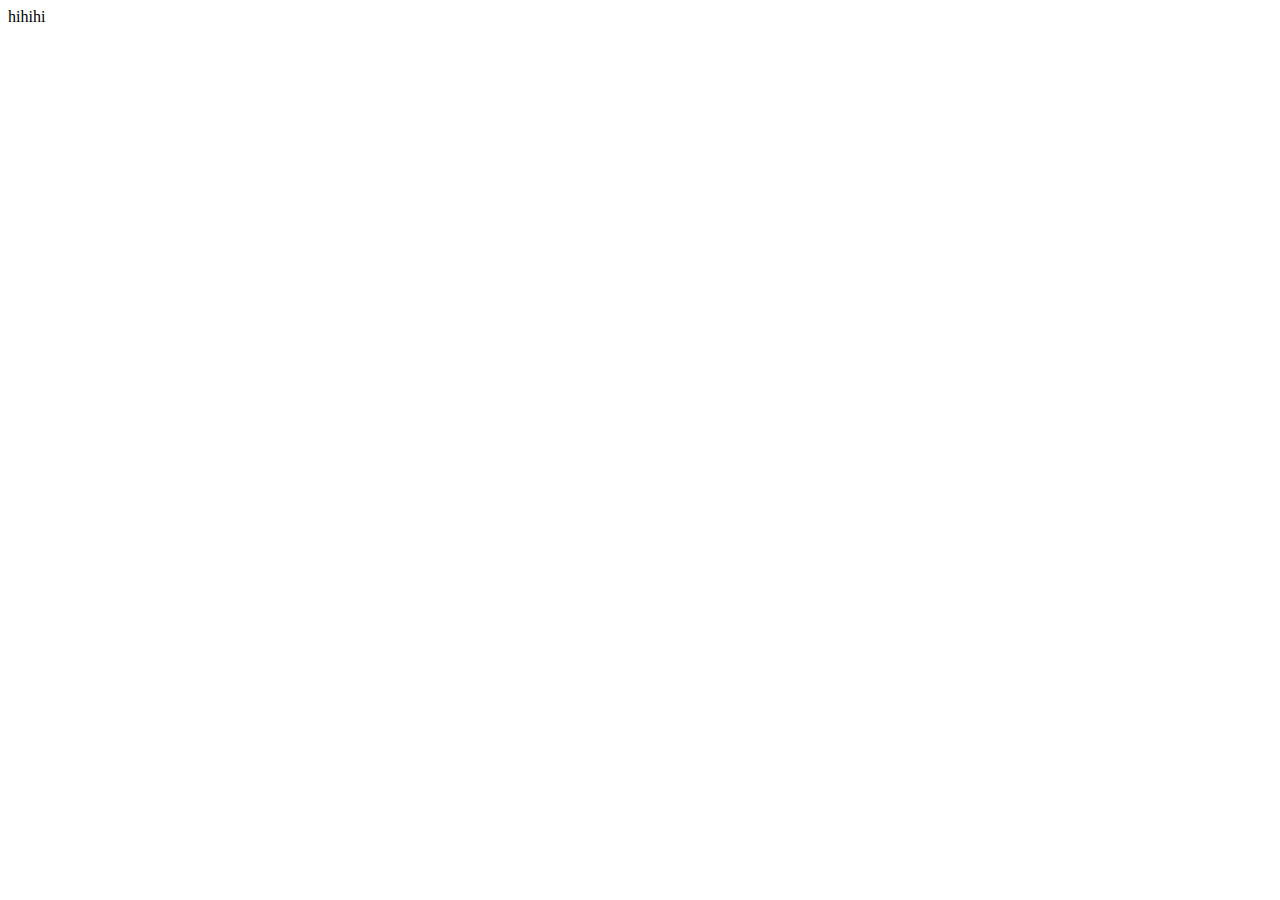
==== index.html @ 375afe0c "initial website" ====
<!DOCTYPE html>
<html ng-app="talkingbinApp">
<head>
    <meta http-equiv="Content-type" content="text/html; charset=utf-8">
    <meta name="viewport" content="width=device-width, initial-scale=1">
    <title>Togedle</title>
   
    <link href="css/app/app.css" rel="stylesheet">
    <!-- ionic framework -->
    <link href="lib/css/ionic.css" rel="stylesheet">
    
    <!-- Latest compiled and minified CSS -->
    <link href="css/bootstrap.min.css" rel="stylesheet" >
    
    <!--placeholder-->
    <script src="js/vendor/parse.min.js"></script>
    <script src="js/vendor/jquery-2.1.0.min.js"></script>
    <script src="lib/js/ionic.bundle.js"></script>
    <script src="js/app.js"></script>
    <script src="js/loginController.js"></script>
    <script src="js/trendController.js"></script>
    <script src="js/trendDetailController.js"></script>
    <script src="js/image.js"></script>
    <script src="js/parseServices.js"></script>

</head>
<body ng-app="talkingbinApp" itemscope itemtype="http://schema.org/Product">

hihihi
</body>
</html>
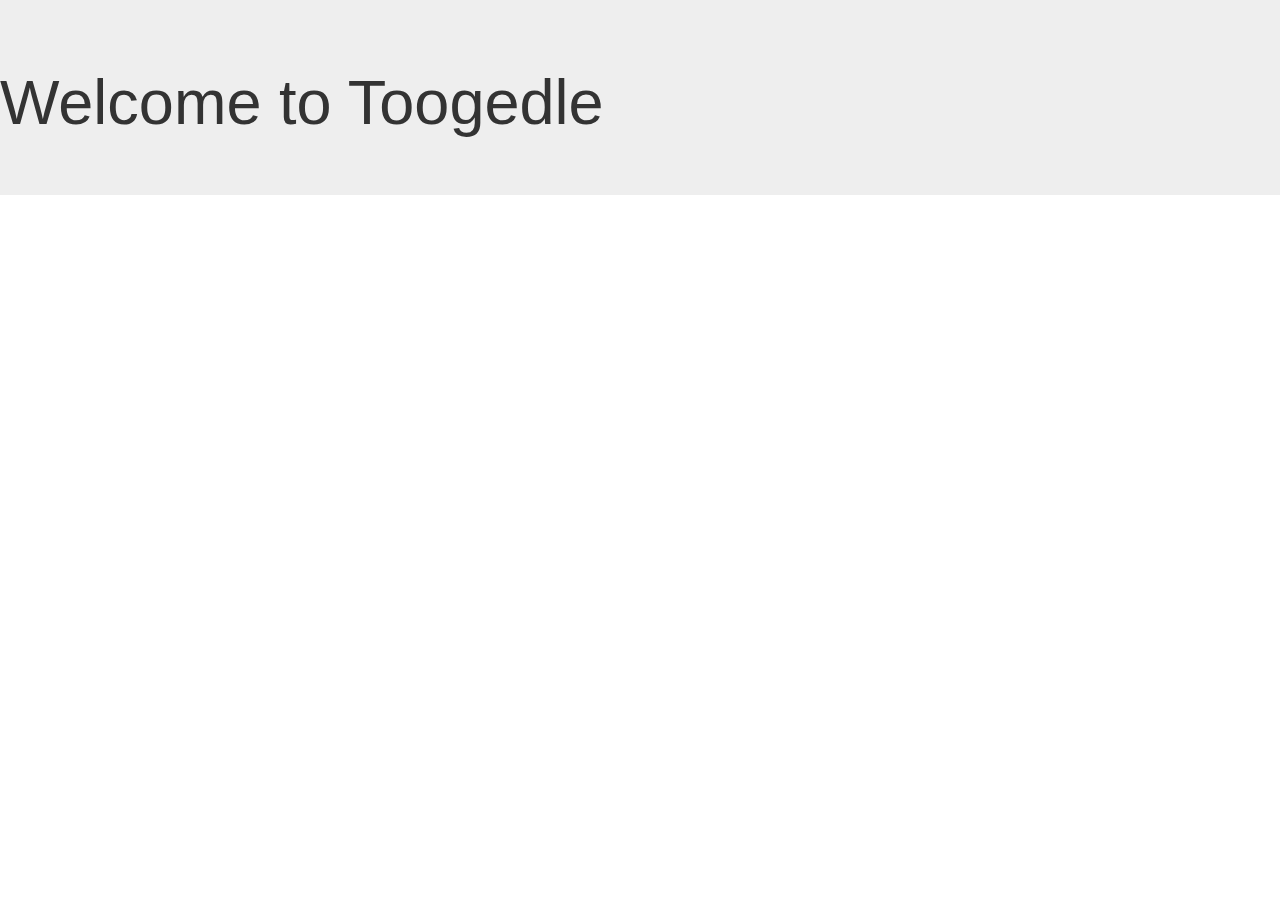
==== commit 73de1820: "loads a tile" ====
--- a/index.html
+++ b/index.html
@@ -1,31 +1,24 @@
 <!DOCTYPE html>
-<html ng-app="talkingbinApp">
+<html ng-app="togedle">
 <head>
     <meta http-equiv="Content-type" content="text/html; charset=utf-8">
-    <meta name="viewport" content="width=device-width, initial-scale=1">
     <title>Togedle</title>
-   
-    <link href="css/app/app.css" rel="stylesheet">
-    <!-- ionic framework -->
-    <link href="lib/css/ionic.css" rel="stylesheet">
     
     <!-- Latest compiled and minified CSS -->
-    <link href="css/bootstrap.min.css" rel="stylesheet" >
-    
-    <!--placeholder-->
-    <script src="js/vendor/parse.min.js"></script>
-    <script src="js/vendor/jquery-2.1.0.min.js"></script>
-    <script src="lib/js/ionic.bundle.js"></script>
-    <script src="js/app.js"></script>
-    <script src="js/loginController.js"></script>
-    <script src="js/trendController.js"></script>
-    <script src="js/trendDetailController.js"></script>
-    <script src="js/image.js"></script>
-    <script src="js/parseServices.js"></script>
+    <link rel="stylesheet" href="//netdna.bootstrapcdn.com/bootstrap/3.1.1/css/bootstrap.min.css">
+   
+    <script src="javascripts/vendor/jquery-2.1.0.min.js"></script>
+    <script src="javascripts/vendor/angular.js"></script>
+    <script src="javascripts/vendor/angular-route.js"></script>
+    <script src="javascripts/vendor/angular-ui-router.js"></script>
+    <script src="javascripts/togedle.js"></script>
+
 
 </head>
-<body ng-app="talkingbinApp" itemscope itemtype="http://schema.org/Product">
-
-hihihi
+<body>
+    <div class="jumbotron">
+        <h1>Welcome to Toogedle</h1>
+    </div>
+    <div ng-view></div>
 </body>
 </html>
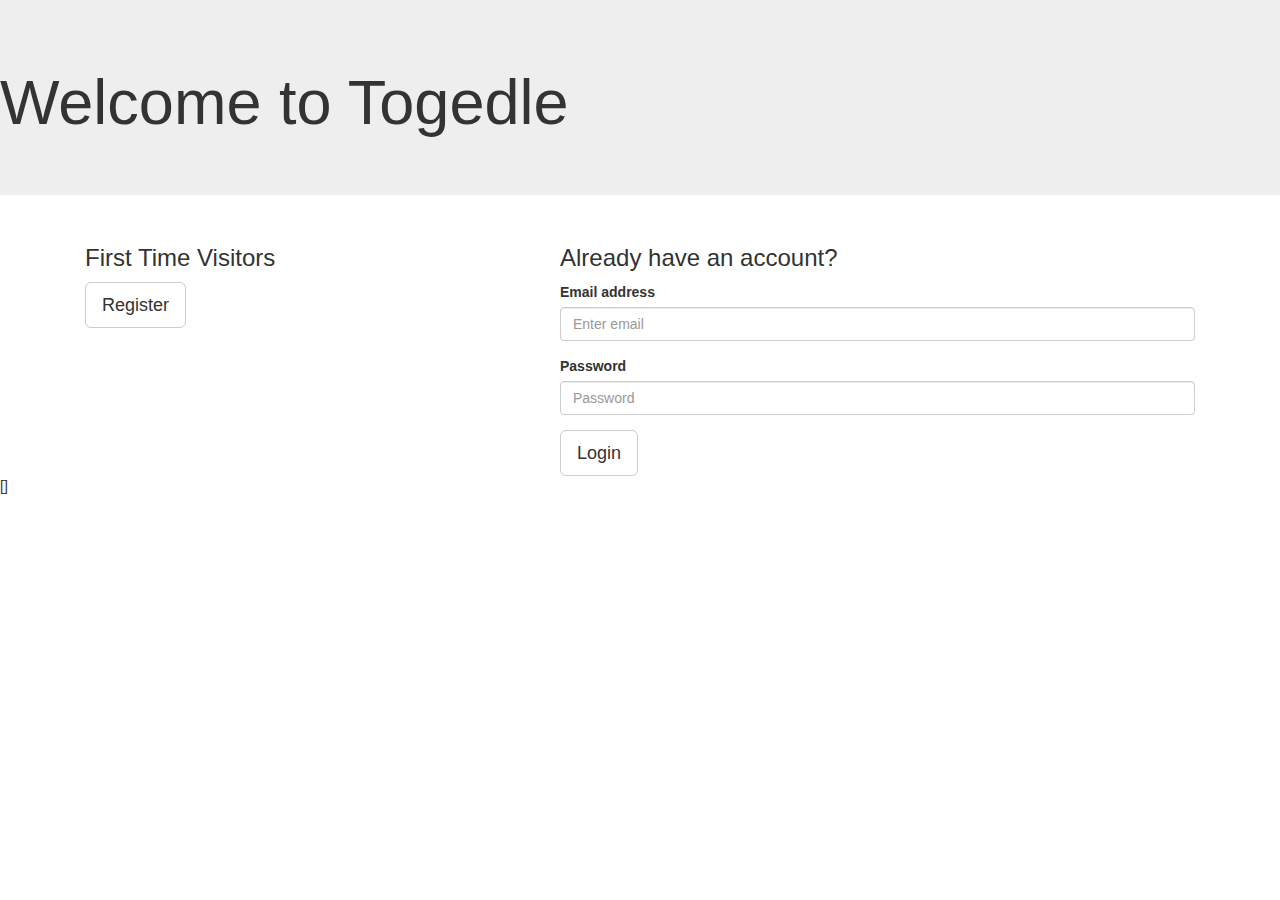
==== commit f823b8d6: "register/login page" ====
--- a/index.html
+++ b/index.html
@@ -6,19 +6,19 @@
     
     <!-- Latest compiled and minified CSS -->
     <link rel="stylesheet" href="//netdna.bootstrapcdn.com/bootstrap/3.1.1/css/bootstrap.min.css">
+    <link rel="stylesheet" href="css/togedle.css">
    
+    <script src="javascripts/vendor/parse.min.js"></script>
     <script src="javascripts/vendor/jquery-2.1.0.min.js"></script>
+    <script src="javascripts/sketch.js"></script>
     <script src="javascripts/vendor/angular.js"></script>
     <script src="javascripts/vendor/angular-route.js"></script>
     <script src="javascripts/vendor/angular-ui-router.js"></script>
     <script src="javascripts/togedle.js"></script>
-
-
+    <script src="javascripts/parseServices.js"></script>
+    
 </head>
 <body>
-    <div class="jumbotron">
-        <h1>Welcome to Toogedle</h1>
-    </div>
     <div ng-view></div>
 </body>
 </html>
--- a/css/togedle.css
+++ b/css/togedle.css
@@ -0,0 +1,19 @@
+.tools { margin-bottom: 10px; }
+.tools a {
+  border: 1px solid black;
+  height: 30px;
+  line-height: 30px;
+  padding: 0 10px;
+  vertical-align: middle;
+  text-align: center;
+  text-decoration: none;
+  display: inline-block;
+  color: black;
+  font-weight: bold;
+}
+
+canvas {
+  width: 300px;
+  height: 200px;
+  border: 1px solid #ccc;
+}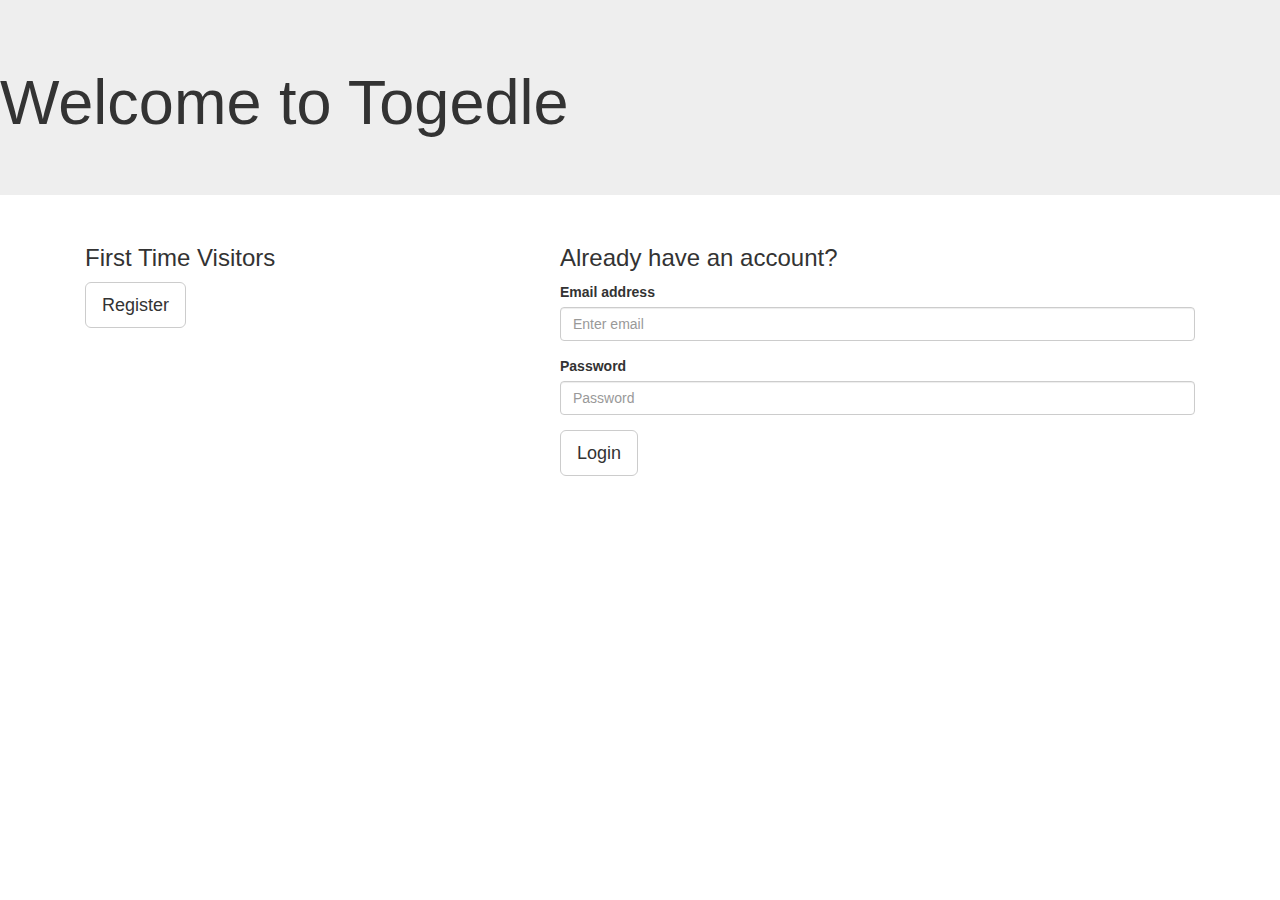
==== commit 1377b3ec: "file upload directive" ====
--- a/index.html
+++ b/index.html
@@ -11,7 +11,9 @@
     <script src="javascripts/vendor/parse.min.js"></script>
     <script src="javascripts/vendor/jquery-2.1.0.min.js"></script>
     <script src="javascripts/sketch.js"></script>
+    <script src="bower_components/ng-file-upload/angular-file-upload-shim.min.js"></script> 
     <script src="javascripts/vendor/angular.js"></script>
+    <script src="bower_components/ng-file-upload/angular-file-upload.min.js"></script> 
     <script src="javascripts/vendor/angular-route.js"></script>
     <script src="javascripts/vendor/angular-ui-router.js"></script>
     <script src="javascripts/togedle.js"></script>
